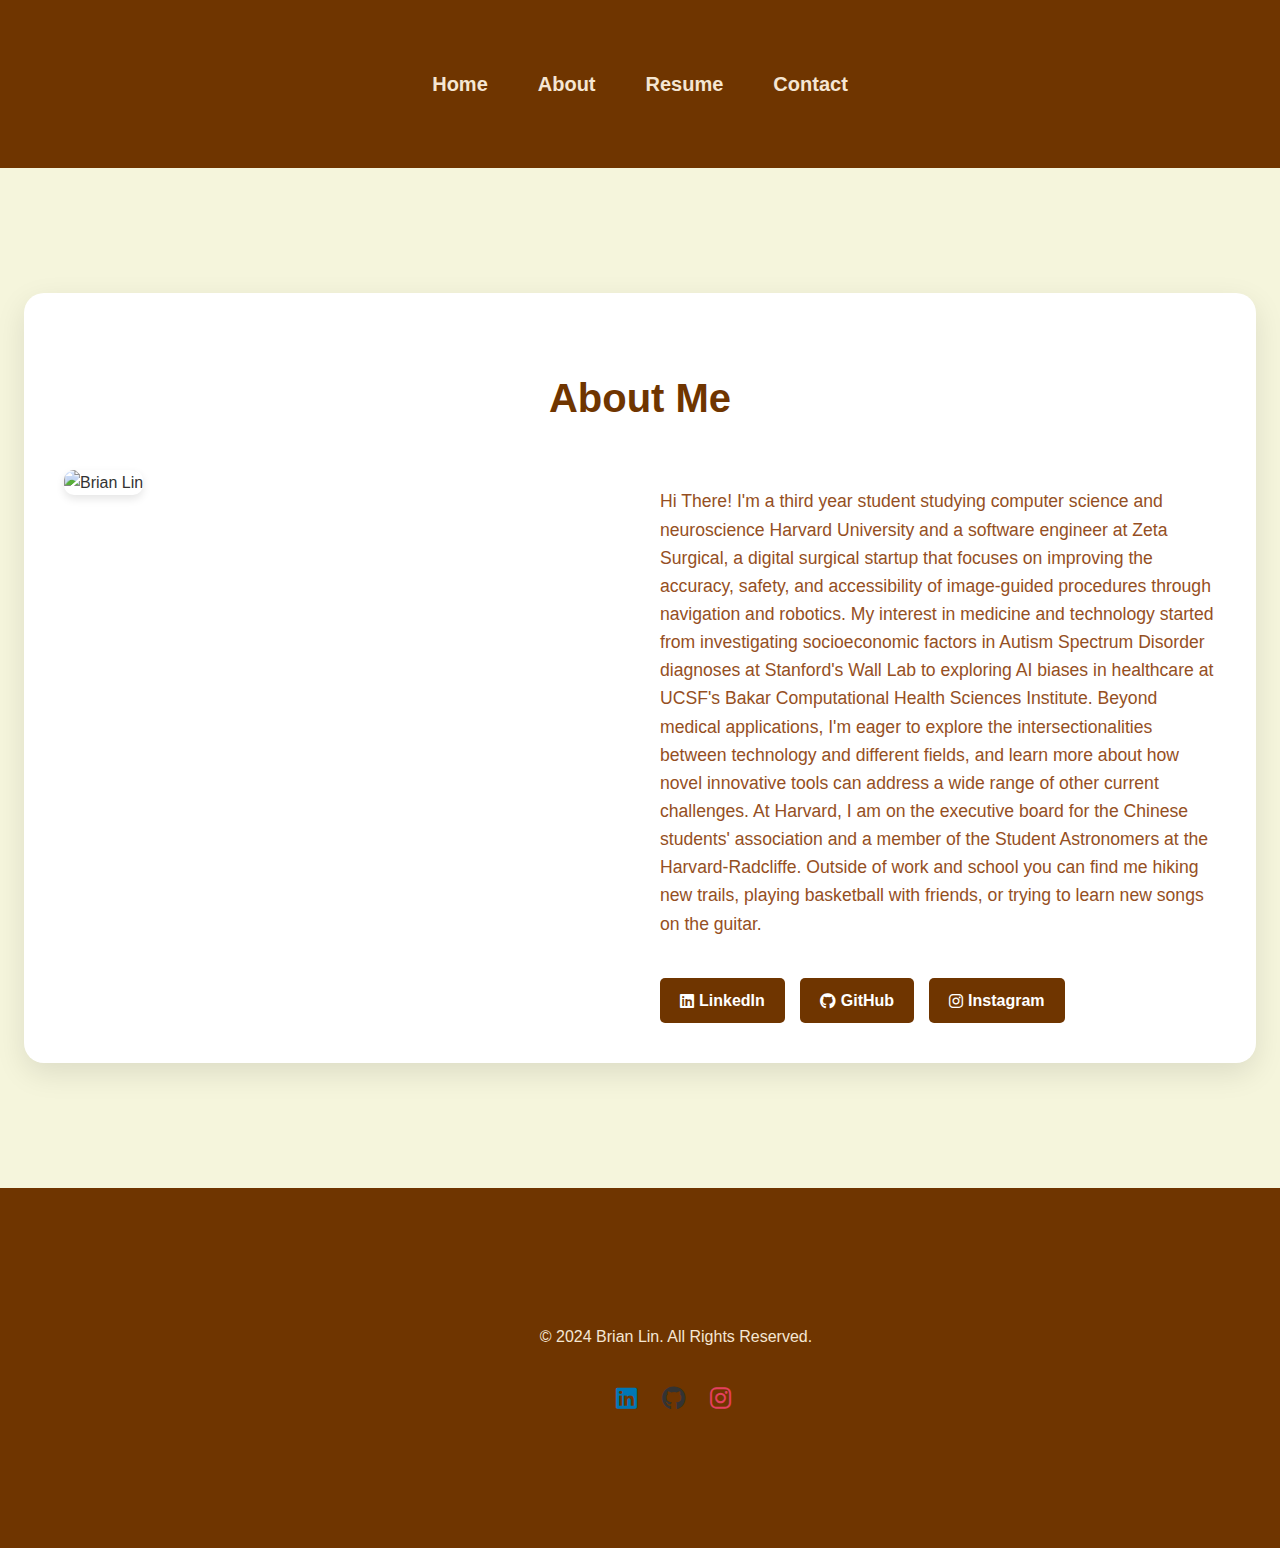
==== about.html @ c067f7f9 "save changes" ====
<!DOCTYPE html>
<html lang="en">
<head>
    <meta charset="UTF-8">
    <meta name="viewport" content="width=device-width, initial-scale=1.0">
    <title>About Me | Brian Lin</title>
    <link rel="stylesheet" href="styles.css">
    <link rel="stylesheet" href="https://cdnjs.cloudflare.com/ajax/libs/font-awesome/6.0.0-beta3/css/all.min.css">
</head>
<body>
    <header>
        <nav>
            <ul>
                <li><a href="index.html">Home</a></li>
                <li><a href="about.html">About</a></li>
                <li><a href="resume.html">Resume</a></li>
                <li><a href="contact.html">Contact</a></li>
            </ul>
        </nav>
    </header>

    <main class="about-section">
        <div class="about-content fade-in">
            <div class="about-header">
                <h2>About Me</h2>
            </div>
            <div class="about-main">
                <div class="about-image-container slide-in-left">
                    <img src="Photo1.JPG" alt="Brian Lin" class="about-photo">
                </div>
                <div class="about-text slide-in-right">
                    <p class="intro-text">Hi There! I'm a third year student studying computer science and neuroscience Harvard University and a software engineer at Zeta Surgical, 
                        a digital surgical startup that focuses on improving the accuracy, safety, and accessibility of image-guided procedures through navigation and robotics.
                        My interest in medicine and technology started from investigating socioeconomic factors in Autism Spectrum Disorder diagnoses at Stanford's Wall Lab 
                        to exploring AI biases in healthcare at UCSF's Bakar Computational Health Sciences Institute. Beyond medical applications, I'm eager to explore the 
                        intersectionalities between technology and different fields, and learn more about how novel innovative tools can address a wide range of other current challenges.
                        At Harvard, I am on the executive board for the Chinese students' association and a member of the Student Astronomers at the Harvard-Radcliffe. 
                        Outside of work and school you can find me hiking new trails, playing basketball with friends, or trying to learn new songs on the guitar.
                    </p>
                    <div class="about-details">
                        <!-- Enter text here for white text-->
                    </div>
                    <p class="bio-text"></p>
                    <div class="skills-section">
        
                    </div>
                    <div class="social-buttons">
                        <a href="https://www.linkedin.com/in/br1an-lin/" class="btn" target="_blank"><i class="fab fa-linkedin"></i> LinkedIn</a>
                        <a href="https://github.com/br1anl1n" class="btn" target="_blank"><i class="fab fa-github"></i> GitHub</a>
                        <a href="https://www.instagram.com/br1anlin/" class="btn" target="_blank"><i class="fab fa-instagram"></i> Instagram</a>
                    </div>
                </div>
            </div>
        </div>
    </main>

    <footer>
        <div class="container">
            <p>&copy; 2024 Brian Lin. All Rights Reserved.</p>
            <div class="social-links">
                <a href="https://www.linkedin.com/in/br1an-lin/" target="_blank" aria-label="LinkedIn"><i class="fab fa-linkedin"></i></a>
                <a href="https://github.com/br1anl1n" target="_blank" aria-label="GitHub"><i class="fab fa-github"></i></a>
                <a href="https://www.instagram.com/br1anlin/" target="_blank" aria-label="Instagram"><i class="fab fa-instagram"></i></a>
            </div>
        </div>
    </footer>
    
    <script src="smooth-scroll.js"></script>
</body>
</html>
---- styles.css ----
/* styles.css */

:root {
    --primary-color: #6f3500;
    --secondary-color: #954f23;
    --bg-color: #f5e6d3;
    --text-color: #333;
}

body {
    font-family: 'Georgia', sans-serif;
    margin: 0;
    padding: 0;
    line-height: 1.6;
    color: var(--text-color);
    background-color: var(--bg-color);
}

.container {
    width: 90%;
    max-width: 1200px;
    margin: auto;
    padding: 100px;
}

/* Header Styles */
header {
    background-color: var(--primary-color);
    padding: 3rem 0;
}

nav ul {
    list-style-type: none;
    padding: 0;
    display: flex;
    justify-content: center;
    font-size: 20px; 
    font-family: 'Georgia', sans-serif;
}

nav ul li {
    margin: 0 25px;
}

nav ul li a {
    color: var(--bg-color);
    text-decoration: none;
    font-weight: bold;
}

nav ul li a:hover {
    color: #e0e0e0;
}

/* ... (previous styles remain unchanged) ... */

/* Hero Section Styles */
.hero-section {
    min-height: 80vh;
    display: flex;
    flex-direction: column;
    justify-content: center;
    align-items: center;
    background-color: beige;
    position: relative;
    overflow: hidden;
}

.hero-content {
    display: flex;
    align-items: center;
    gap: 60px;
    width: 100%;
    max-width: 1200px;
    padding: 50px;
    background-color: rgba(255, 255, 255, 0.9);
    border-radius: 50px;
    box-shadow: 0 10px 30px rgba(0, 0, 0, 0.1);
}

.hero-image {
    flex: 1;
    max-width: 50%;
    position: relative;
}

.profile-photo {
    width: 100%;
    height: auto;
    border-radius: 20px;
    object-fit: cover;
    border: 5px solid var(--primary-color);
    box-shadow: 0 4px 8px rgba(0,0,0,0.1);
    transition: transform 0.3s ease;
}

.profile-photo:hover {
    transform: scale(1.05);
}

.image-decoration {
    position: absolute;
    top: -20px;
    left: -20px;
    right: -20px;
    bottom: -20px;
    border: 3px solid var(--secondary-color);
    border-radius: 30px;
    z-index: -1;
}

.hero-text {
    flex: 1;
}

.animated-text {
    font-size: 3em;
    margin-bottom: 10px;
    color: var(--primary-color);
    position: relative;
    display: inline-block;
}

.animated-text::after {
    content: '';
    position: absolute;
    width: 100%;
    height: 4px;
    bottom: 0;
    left: 0;
    background-color: var(--secondary-color);
    transform: scaleX(0);
    transform-origin: bottom right;
    transition: transform 0.3s ease-out;
}

.animated-text:hover::after {
    transform: scaleX(1);
    transform-origin: bottom left;
}

.typewriter {
    overflow: hidden;
    border-right: .15em solid var(--secondary-color);
    white-space: nowrap;
    margin: 0 auto;
    letter-spacing: .15em;
    animation: 
        typing 3.5s steps(40, end),
        blink-caret .75s step-end infinite;
}

@keyframes typing {
    from { width: 0 }
    to { width: 100% }
}

@keyframes blink-caret {
    from, to { border-color: transparent }
    50% { border-color: var(--secondary-color); }
}

.cta-buttons {
    display: flex;
    gap: 20px;
    margin-top: 30px;
}

.btn {
    padding: 12px 24px;
    border-radius: 30px;
    font-size: 1em;
    font-weight: bold;
    text-decoration: none;
    transition: all 0.3s ease;
}

.primary-btn {
    background-color: var(--primary-color);
    color: white;
}

.secondary-btn {
    background-color: transparent;
    color: var(--primary-color);
    border: 2px solid var(--primary-color);
}

.btn:hover {
    transform: translateY(-3px);
    box-shadow: 0 4px 8px rgba(0,0,0,0.2);
}

.skill-showcase {
    display: flex;
    justify-content: space-around;
    margin-top: 40px;
}

.skill-item {
    font-size: 2em;
    color: var(--primary-color);
    transition: all 0.3s ease;
    cursor: pointer;
    position: relative;
}

.skill-item:hover {
    transform: scale(1.2);
}

.skill-item::after {
    content: attr(data-skill);
    position: absolute;
    bottom: -30px;
    left: 50%;
    transform: translateX(-50%);
    font-size: 0.4em;
    white-space: nowrap;
    opacity: 0;
    transition: opacity 0.3s ease;
}

.skill-item:hover::after {
    opacity: 1;
}

.scroll-indicator {
    position: absolute;
    bottom: 30px;
    left: 50%;
    transform: translateX(-50%);
    text-align: center;
    color: var(--primary-color);
    animation: bounce 2s infinite;
}

@keyframes bounce {
    0%, 20%, 50%, 80%, 100% {
        transform: translateY(0);
    }
    40% {
        transform: translateY(-30px);
    }
    60% {
        transform: translateY(-15px);
    }
}

/* Quick Info Section */
.quick-info {
    background-color: white;
    padding: 60px 0;
}

.info-grid {
    display: grid;
    grid-template-columns: repeat(auto-fit, minmax(250px, 1fr));
    gap: 30px;
}

.info-item {
    text-align: center;
    padding: 20px;
    background-color: #f9f9f9;
    border-radius: 10px;
    transition: all 0.3s ease;
}

.info-item:hover {
    transform: translateY(-10px);
    box-shadow: 0 10px 20px rgba(0,0,0,0.1);
}

.info-item i {
    font-size: 2.5em;
    color: var(--primary-color);
    margin-bottom: 15px;
}

.info-item h3 {
    color: var(--secondary-color);
    margin-bottom: 10px;
}

/* Responsive adjustments */
@media (max-width: 968px) {
    .hero-content {
        flex-direction: column;
        text-align: center;
    }

    .hero-image, .hero-text {
        max-width: 100%;
    }

    .cta-buttons {
        justify-content: center;
    }

    .skill-showcase {
        flex-wrap: wrap;
    }
}

/* ... (rest of the styles remain unchanged) ... */

/* About page styles */
.about-section {
    background-color: beige;
    min-height: 100vh;
    display: flex;
    align-items: center;
    justify-content: center;
    padding: 60px 0;
}

.about-content {
    display: flex;
    flex-direction: column;
    background-color: #fff;
    border-radius: 20px;
    box-shadow: 0 10px 30px rgba(0, 0, 0, 0.1);
    overflow: hidden;
    width: 90%;
    max-width: 1200px;
    margin: 0 auto;
    padding: 40px;
}

.about-header {
    text-align: center;
    margin-bottom: 30px;
}

.about-header h2 {
    color: var(--primary-color);
    font-size: 2.5em;
    margin-bottom: 10px;
}

.about-main {
    display: flex;
    gap: 40px;
    align-items: flex-start;
}

.about-image-container {
    flex: 1;
    max-width: 50%;
}

.about-photo {
    width: 100%;
    height: auto;
    border-radius: 10px;
    object-fit: cover;
    box-shadow: 0 4px 8px rgba(0,0,0,0.1);
}

.about-text {
    flex: 1;
}

.intro-text {
    font-size: 1.1em;
    margin-bottom: 20px;
    color: var(--secondary-color);
}

.about-details {
    display: flex;
    flex-direction: column;
    gap: 15px;
    margin-bottom: 20px;
}

.detail-item {
    display: flex;
    align-items: center;
    gap: 10px;
    font-size: 1em;
}

.detail-item i {
    color: var(--primary-color);
    font-size: 1.2em;
}

.bio-text {
    margin-bottom: 20px;
    line-height: 1.6;
}

.skills-section h3 {
    color: var(--secondary-color);
    margin-bottom: 15px;
}

.skills-container {
    display: flex;
    flex-wrap: wrap;
    gap: 10px;
    margin-bottom: 20px;
}

.skill-tag {
    background-color: var(--primary-color);
    color: #fff;
    padding: 5px 15px;
    border-radius: 20px;
    font-size: 0.9em;
    transition: transform 0.3s ease;
}

.skill-tag:hover {
    transform: translateY(-3px);
}

.social-buttons {
    display: flex;
    gap: 15px;
}

.social-buttons .btn {
    display: flex;
    align-items: center;
    gap: 5px;
    padding: 10px 20px;
    background-color: var(--primary-color);
    color: #fff;
    text-decoration: none;
    border-radius: 5px;
    transition: background-color 0.3s ease, transform 0.3s ease;
}

.social-buttons .btn:hover {
    background-color: var(--secondary-color);
    transform: translateY(-3px);
}

@media (max-width: 968px) {
    .about-main {
        flex-direction: column;
    }

    .about-image-container, .about-text {
        max-width: 100%;
    }
}

/* Animations */
@keyframes fadeIn {
    from { opacity: 0; }
    to { opacity: 1; }
}

.fade-in {
    animation: fadeIn 1s ease-out;
}x

.slide-in-left {
    animation: slideInFromLeft 1s ease-out;
}

.slide-in-right {
    animation: slideInFromRight 1s ease-out;
}

/* Resume Styles */
.resume-section {
    background-color: beige;
    padding: 60px 0;
}

.resume-header {
    text-align: center;
    margin-bottom: 40px;
    background-color: var(--primary-color);
    color: var(--bg-color);
    padding: 30px;
    border-radius: 10px;
}

.resume-section h1 {
    font-size: 3em;
    margin-bottom: 10px;
}

.resume-section .subtitle {
    font-size: 1.2em;
    margin-bottom: 20px;
}

.contact-info {
    display: flex;
    flex-wrap: wrap;
    justify-content: center;
    gap: 20px;
}

.contact-info p {
    display: flex;
    align-items: center;
    gap: 5px;
}

.contact-info a {
    color: var(--bg-color);
    text-decoration: none;
}

.contact-info a:hover {
    text-decoration: underline;
}

.resume-grid {
    display: grid;
    grid-template-columns: 1fr 1fr;
    gap: 40px;
    margin-bottom: 40px;
}

.category-box {
    background-color: var(--bg-color);
    border-radius: 10px;
    box-shadow: 0 4px 10px rgba(0, 0, 0, 0.1);
    padding: 25px;
    margin-bottom: 40px;
}

.category-box h2 {
    color: var(--primary-color);
    border-bottom: 2px solid var(--primary-color);
    padding-bottom: 10px;
    margin-bottom: 25px;
    display: flex;
    align-items: center;
    gap: 10px;
    font-size: 1.5em;
}

.category-box h2 i {
    font-size: 1.2em;
}

.experience-item, .education-item, .project-item, .leadership-item, .activity-item {
    background-color: rgba(255, 255, 255, 0.7);
    padding: 20px;
    border-radius: 8px;
    margin-bottom: 20px;
    transition: transform 0.3s ease, box-shadow 0.3s ease;
}

.experience-item:hover, .education-item:hover, .project-item:hover, .leadership-item:hover, .activity-item:hover {
    transform: translateY(-5px);
    box-shadow: 0 6px 15px rgba(0, 0, 0, 0.15);
}

.experience-item h3, .education-item h3, .project-item h3, .leadership-item h3, .activity-item h3 {
    color: var(--secondary-color);
    margin-bottom: 15px;
    font-size: 1.3em;
}

.job-title, .job-duration {
    font-style: italic;
    color: var(--text-color);
    margin-bottom: 10px;
}

.job-duration {
    display: flex;
    align-items: center;
    gap: 5px;
}

.experience-item ul, .leadership-item ul, .activity-item ul {
    padding-left: 20px;
}

.experience-item li, .leadership-item li, .activity-item li {
    margin-bottom: 8px;
}

.skills-list {
    list-style-type: none;
    padding-left: 0;
    display: flex;
    flex-wrap: wrap;
    gap: 10px;
}

.skills-list li {
    background-color: var(--primary-color);
    color: var(--bg-color);
    padding: 8px 12px;
    border-radius: 5px;
    display: flex;
    align-items: center;
    gap: 5px;
}

.full-width {
    grid-column: 1 / -1;
}

.project-grid {
    display: grid;
    grid-template-columns: repeat(auto-fit, minmax(300px, 1fr));
    gap: 25px;
}

.project-item .btn, .experience-item a, .education-item a {
    display: inline-block;
    margin-top: 15px;
    background-color: var(--primary-color);
    color: var(--bg-color);
    padding: 8px 15px;
    border-radius: 5px;
    text-decoration: none;
    transition: background-color 0.3s ease;
}

.project-item .btn:hover, .experience-item a:hover, .education-item a:hover {
    background-color: var(--secondary-color);
}

.education-item p {
    margin-bottom: 5px;
}

.education-item p strong {
    color: var(--secondary-color);
}

.activity-item {
    background-color: rgba(255, 255, 255, 0.9);
}

@media (max-width: 768px) {
    .resume-grid, .project-grid {
        grid-template-columns: 1fr;
    }

    .contact-info {
        flex-direction: column;
        align-items: center;
    }

    .category-box {
        padding: 15px;
    }

    .experience-item, .education-item, .project-item, .leadership-item, .activity-item {
        padding: 15px;
    }

    .skills-list {
        justify-content: center;
    }
}

@media (max-width: 480px) {
    .resume-section h1 {
        font-size: 2.5em;
    }
  
    .resume-section .subtitle {
        font-size: 1em;
    }

    .category-box h2 {
        font-size: 1.3em;
    }

    .experience-item h3, .education-item h3, .project-item h3, .leadership-item h3, .activity-item h3 {
        font-size: 1.1em;
    }
}

/* Contact Form Section Styles */
.contact-section {
    background-color: beige;
    padding: 100px 0;
}

.contact-container {
    background-color: #fff;
    border-radius: 10px;
    box-shadow: 0 0 5000px rgba(0, 0, 0, 0.1);
    padding: 100px;
    max-width: 1100px;
    margin: 0 auto;
}

.contact-section h2 {
    color: var(--primary-color);
    font-size: 2.5em;
    margin-bottom: 20px;
    text-align: center;
    font-family: 'Georgia', serif;
}

.contact-content {
    display: flex;
    justify-content: space-between;
    align-items: flex-start;
    gap: 30px;
}

.contact-info {
    flex: 1;
}

.contact-info h3 {
    color: var(--secondary-color);
    margin-bottom: 15px;
    font-size: 1.3em;
    font-family: 'Georgia', serif;
}

.contact-info p {
    margin-bottom: 10px;
    font-size: 1em;
    font-family: 'Georgia', 'Times New Roman', Times, serif;
}

.contact-form {
    flex: 2;
    display: grid;
    grid-template-columns: 1fr 1fr;
    gap: 20px;
}

.contact-form .form-group {
    margin-bottom: 0;
}

.contact-form .form-group.full-width {
    grid-column: 1 / -1;
}

.contact-form label {
    display: block;
    margin-bottom: 5px;
    color: var(--primary-color);
    font-weight: bold;
    font-size: 1em;
    font-family: 'Georgia', 'Times New Roman', Times, serif;
}

.contact-form input,
.contact-form textarea {
    width: 100%;
    padding: 12px;
    border: 1px solid #ddd;
    border-radius: 5px;
    font-size: 16px;
    font-family: 'Georgia', 'Times New Roman', Times, serif;
    transition: border-color 0.3s ease, box-shadow 0.3s ease;
    background-color: #f9f9f9;
    color: #333;
}

.contact-form input:focus,
.contact-form textarea:focus {
    border-color: var(--primary-color);
    outline: none;
    box-shadow: 0 0 8px rgba(111, 53, 0, 0.2);
    background-color: #fff;
}

.contact-form textarea {
    height: 150px;
    resize: vertical;
}

.contact-form .btn {
    background-color: var(--primary-color);
    color: #fff;
    padding: 12px 25px;
    border: none;
    border-radius: 5px;
    font-size: 18px;
    font-family: 'Georgia', 'Times New Roman', Times, serif;
    cursor: pointer;
    transition: background-color 0.3s ease, transform 0.2s ease;
    justify-self: start;
}

.contact-form .btn:hover {
    background-color: var(--secondary-color);
    transform: translateY(-2px);
}

@media (max-width: 768px) {
    .contact-content {
        flex-direction: column;
    }
    
    .contact-form {
        grid-template-columns: 1fr;
    }
    
    .contact-form .btn {
        width: 100%;
    }
}

/* Footer Styles */
footer {
    background-color: var(--primary-color);
    color: var(--bg-color);
    text-align: center;
    padding: 20px 0;
}

.social-links {
    display: flex;
    justify-content: center;
    padding: 10px 0;
}

.social-links a {
    color: var(--bg-color);
    margin: 0 10px;
    font-size: 1.5em;
    transition: color 0.3s ease;
}

.social-links a:hover {
    color: var(--secondary-color);
}

/* Social Media Icons */
.social-links {
    margin-top: 20px;
}

.social-links a {
    display: inline-block;
    margin-right: 15px;
    font-size: 24px;
    color: var(--primary-color);
    transition: color 0.3s ease, transform 0.3s ease;
}

.social-links a:hover {
    color: var(--secondary-color);
    transform: translateY(-3px);
}

.social-links .fa-linkedin {
    color: #0077B5;
}

.social-links .fa-github {
    color: #333;
}

.social-links .fa-instagram {
    color: #E4405F;
}

/* Portfolio Styles */
.portfolio-section {
    background-color: beige;
    padding: 60px 0;
}

.portfolio-grid {
    display: grid;
    grid-template-columns: repeat(auto-fit, minmax(300px, 1fr));
    gap: 30px;
}

.portfolio-item {
    background-color: #fff;
    border-radius: 10px;
    overflow: hidden;
    box-shadow: 0 4px 10px rgba(0, 0, 0, 0.1);
    transition: transform 0.3s ease, box-shadow 0.3s ease;
}

.portfolio-item:hover {
    transform: translateY(-5px);
    box-shadow: 0 6px 15px rgba(0, 0, 0, 0.15);
}

.portfolio-item img {
    width: 100%;
    height: 200px;
    object-fit: cover;
}

.portfolio-item-content {
    padding: 20px;
}

.portfolio-item h3 {
    color: var(--primary-color);
    margin-bottom: 10px;
}

.portfolio-item p {
    margin-bottom: 15px;
}

.portfolio-item .btn {
    display: inline-block;
    padding: 8px 15px;
    background-color: var(--primary-color);
    color: #fff;
    text-decoration: none;
    border-radius: 5px;
    transition: background-color 0.3s ease;
}

.portfolio-item .btn:hover {
    background-color: var(--secondary-color);
}

/* Animations */
@keyframes fadeIn {
    from { opacity: 0; }
    to { opacity: 1; }
}

@keyframes slideInFromLeft {
    from { transform: translateX(-50px); opacity: 0; }
    to { transform: translateX(0); opacity: 1; }
}

@keyframes slideInFromRight {
    from { transform: translateX(50px); opacity: 0; }
    to { transform: translateX(0); opacity: 1; }
}

.fade-in {
    animation: fadeIn 1s ease-out;
}

.slide-in-left {
    animation: slideInFromLeft 1s ease-out;
}

.slide-in-right {
    animation: slideInFromRight 1s ease-out;
}

/* Accessibility Improvements */
.visually-hidden {
    position: absolute;
    width: 1px;
    height: 1px;
    margin: -1px;
    padding: 0;
    overflow: hidden;
    clip: rect(0, 0, 0, 0);
    white-space: nowrap;
    border: 0;
}

/* Print Styles */
@media print {
    body {
        font-size: 12pt;
    }

    header, footer, .social-buttons, .contact-form {
        display: none;
    }

    .container {
        width: 100%;
        max-width: none;
    }

    a {
        text-decoration: none;
        color: #000;
    }

    .resume-section, .about-section {
        background-color: #fff;
    }

    .category-box, .about-content {
        box-shadow: none;
        border: 1px solid #000;
    }
}

/* Additional utility classes */
.text-center {
    text-align: center;
}

.mb-1 { margin-bottom: 0.25rem; }
.mb-2 { margin-bottom: 0.5rem; }
.mb-3 { margin-bottom: 1rem; }
.mb-4 { margin-bottom: 1.5rem; }
.mb-5 { margin-bottom: 3rem; }

.mt-1 { margin-top: 0.25rem; }
.mt-2 { margin-top: 0.5rem; }
.mt-3 { margin-top: 1rem; }
.mt-4 { margin-top: 1.5rem; }
.mt-5 { margin-top: 3rem; }

.p-1 { padding: 0.25rem; }
.p-2 { padding: 0.5rem; }
.p-3 { padding: 1rem; }
.p-4 { padding: 1.5rem; }
.p-5 { padding: 3rem; }

/* End of styles.css */
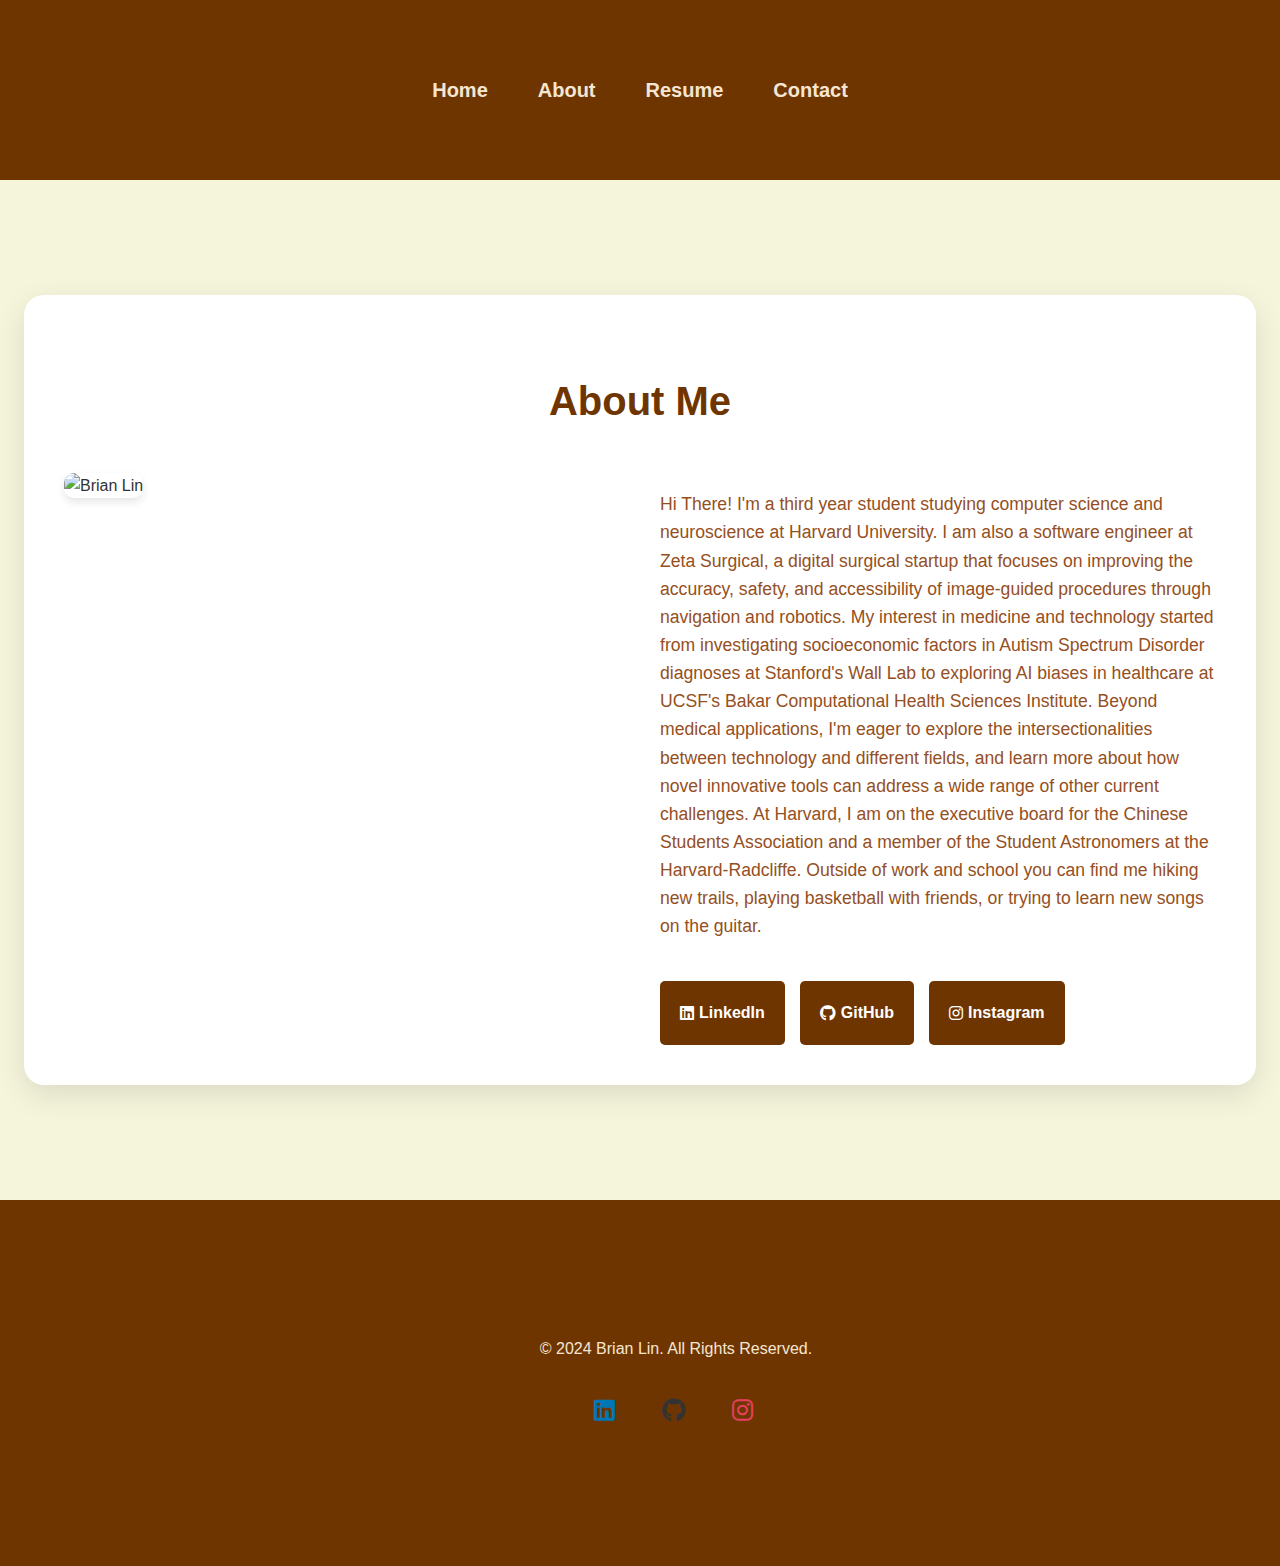
==== commit b3ca2f9e: "adpation to phone changes" ====
--- a/about.html
+++ b/about.html
@@ -1,6 +1,7 @@
 <!DOCTYPE html>
 <html lang="en">
 <head>
+    <meta name="viewport" content="width=device-width, initial-scale=1.0">
     <meta charset="UTF-8">
     <meta name="viewport" content="width=device-width, initial-scale=1.0">
     <title>About Me | Brian Lin</title>
@@ -29,13 +30,13 @@
                     <img src="Photo1.JPG" alt="Brian Lin" class="about-photo">
                 </div>
                 <div class="about-text slide-in-right">
-                    <p class="intro-text">Hi There! I'm a third year student studying computer science and neuroscience Harvard University and a software engineer at Zeta Surgical, 
+                    <p class="intro-text">Hi There! I'm a third year student studying computer science and neuroscience at Harvard University. I am also a software engineer at Zeta Surgical, 
                         a digital surgical startup that focuses on improving the accuracy, safety, and accessibility of image-guided procedures through navigation and robotics.
                         My interest in medicine and technology started from investigating socioeconomic factors in Autism Spectrum Disorder diagnoses at Stanford's Wall Lab 
                         to exploring AI biases in healthcare at UCSF's Bakar Computational Health Sciences Institute. Beyond medical applications, I'm eager to explore the 
                         intersectionalities between technology and different fields, and learn more about how novel innovative tools can address a wide range of other current challenges.
-                        At Harvard, I am on the executive board for the Chinese students' association and a member of the Student Astronomers at the Harvard-Radcliffe. 
-                        Outside of work and school you can find me hiking new trails, playing basketball with friends, or trying to learn new songs on the guitar.
+                        At Harvard, I am on the executive board for the Chinese Students Association and a member of the Student Astronomers at the Harvard-Radcliffe. 
+                        Outside of work and school you can find me hiking new trails, playing basketball with friends, or trying to learn new songs on the guitar. 
                     </p>
                     <div class="about-details">
                         <!-- Enter text here for white text-->
--- a/styles.css
+++ b/styles.css
@@ -283,11 +283,21 @@
     margin-bottom: 10px;
 }
 
+/* styles.css with responsive improvements */
+
+/* ... (keep all existing styles up to the media queries) ... */
+
 /* Responsive adjustments */
 @media (max-width: 968px) {
+    .container {
+        width: 95%;
+        padding: 20px;
+    }
+
     .hero-content {
         flex-direction: column;
         text-align: center;
+        padding: 30px;
     }
 
     .hero-image, .hero-text {
@@ -301,9 +311,121 @@
     .skill-showcase {
         flex-wrap: wrap;
     }
-}
-
-/* ... (rest of the styles remain unchanged) ... */
+
+    .animated-text {
+        font-size: 2.5em;
+    }
+
+    nav ul {
+        flex-direction: column;
+        align-items: center;
+    }
+
+    nav ul li {
+        margin: 10px 0;
+    }
+
+    .about-main {
+        flex-direction: column;
+    }
+
+    .about-image-container, .about-text {
+        max-width: 100%;
+    }
+
+    .resume-grid {
+        grid-template-columns: 1fr;
+    }
+
+    .contact-content {
+        flex-direction: column;
+    }
+    
+    .contact-form {
+        grid-template-columns: 1fr;
+    }
+    
+    .contact-form .btn {
+        width: 100%;
+    }
+}
+
+@media (max-width: 480px) {
+    .container {
+        width: 100%;
+        padding: 10px;
+    }
+
+    .hero-content {
+        padding: 20px;
+    }
+
+    .animated-text {
+        font-size: 2em;
+    }
+
+    .btn {
+        padding: 10px 20px;
+        font-size: 0.9em;
+    }
+
+    .skill-item {
+        font-size: 1.5em;
+    }
+
+    .resume-section h1 {
+        font-size: 2.2em;
+    }
+  
+    .resume-section .subtitle {
+        font-size: 0.9em;
+    }
+
+    .category-box h2 {
+        font-size: 1.2em;
+    }
+
+    .experience-item h3, .education-item h3, .project-item h3, .leadership-item h3, .activity-item h3 {
+        font-size: 1em;
+    }
+
+    .contact-section h2 {
+        font-size: 2em;
+    }
+
+    .contact-form input,
+    .contact-form textarea {
+        font-size: 14px;
+    }
+}
+
+/* Ensure images are responsive */
+img {
+    max-width: 100%;
+    height: auto;
+}
+
+/* Improve touch targets for mobile */
+.btn, nav ul li a, .social-links a {
+    min-height: 44px;
+    min-width: 44px;
+    display: inline-flex;
+    align-items: center;
+    justify-content: center;
+}
+
+/* Adjust font sizes for better readability on small screens */
+@media (max-width: 480px) {
+    body {
+        font-size: 14px;
+    }
+
+    h1 { font-size: 2em; }
+    h2 { font-size: 1.8em; }
+    h3 { font-size: 1.5em; }
+}
+
+/* ... (keep all remaining styles) ... */
 
 /* About page styles */
 .about-section {
